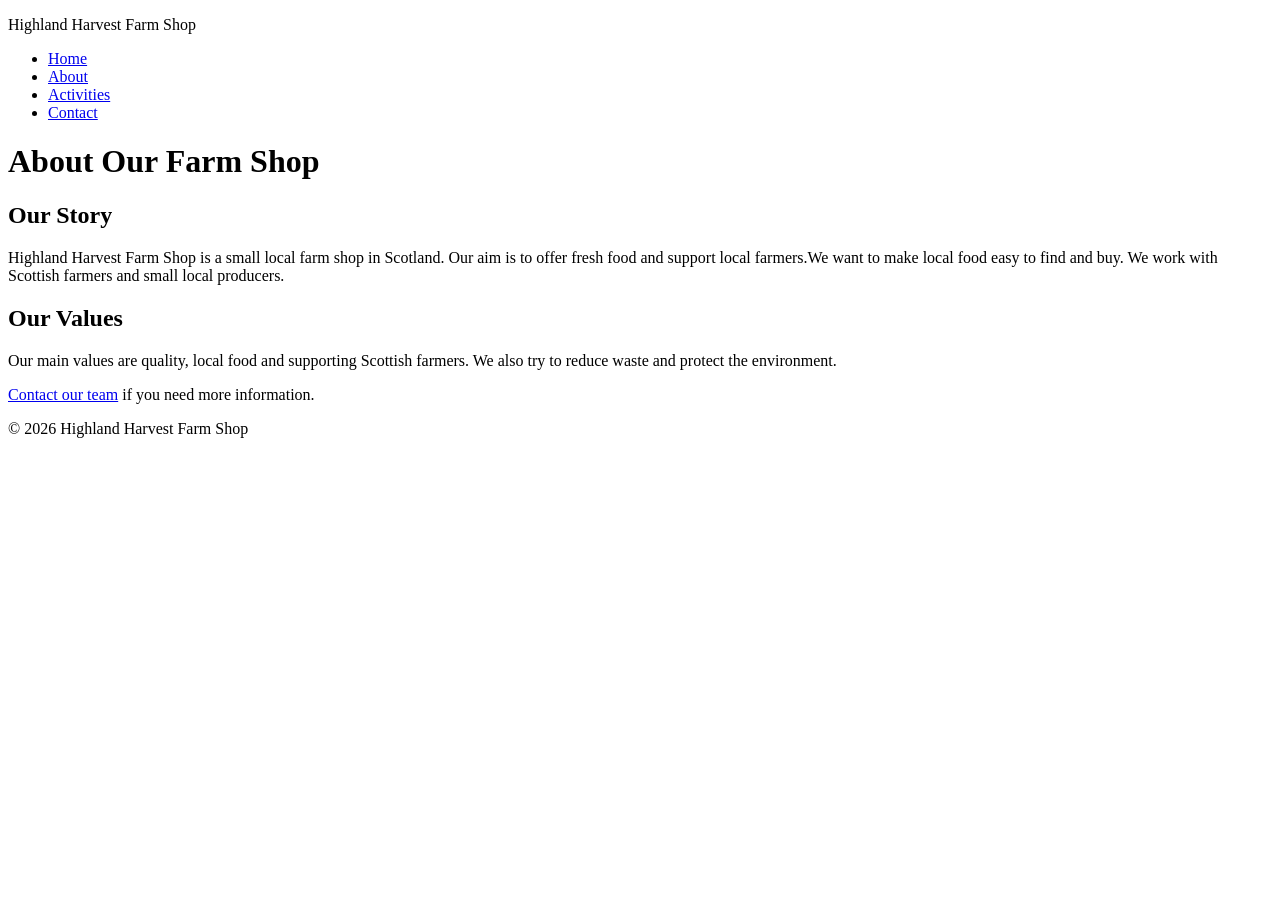
==== about.html @ ef6946bd "Create website pages" ====
<!DOCTYPE html>
<html lang="en-GB">

<head>
    <meta charset="UTF-8">
    <meta name="viewport" content="width=device-width, initial-scale=1.0">

    <title>Highland Harvest Farm Shop | About</title>

    <link rel="stylesheet" href="css/style.css">
</head>

<body>

    <header>
        <p class="site-name">Highland Harvest Farm Shop</p>
    </header>

    <nav>
        <ul>
            <li><a href="index.html">Home</a></li>
            <li><a href="about.html">About</a></li>
            <li><a href="activities.html">Activities</a></li>
            <li><a href="contact.html">Contact</a></li>
        </ul>
    </nav>

    <main>
        <h1>About Our Farm Shop</h1>

        <section>
            <h2>Our Story</h2>
            <p>Highland Harvest Farm Shop is a small local farm shop
                in Scotland. Our aim is to offer fresh food and support
                local farmers.We want to make local food easy to find and buy.
                We work with Scottish farmers and small local producers.
            </p>
        </section>

        <section>
            <h2>Our Values</h2>
            <p>Our main values are quality, local food and supporting
                Scottish farmers. We also try to reduce waste and
                protect the environment.
            </p>

            <p>
                <a href="contact.html">Contact our team</a> if you need more information.
            </p>
        </section>
    </main>

    <footer>
        <p>&copy; 2026 Highland Harvest Farm Shop</p>
    </footer>

</body>

</html>
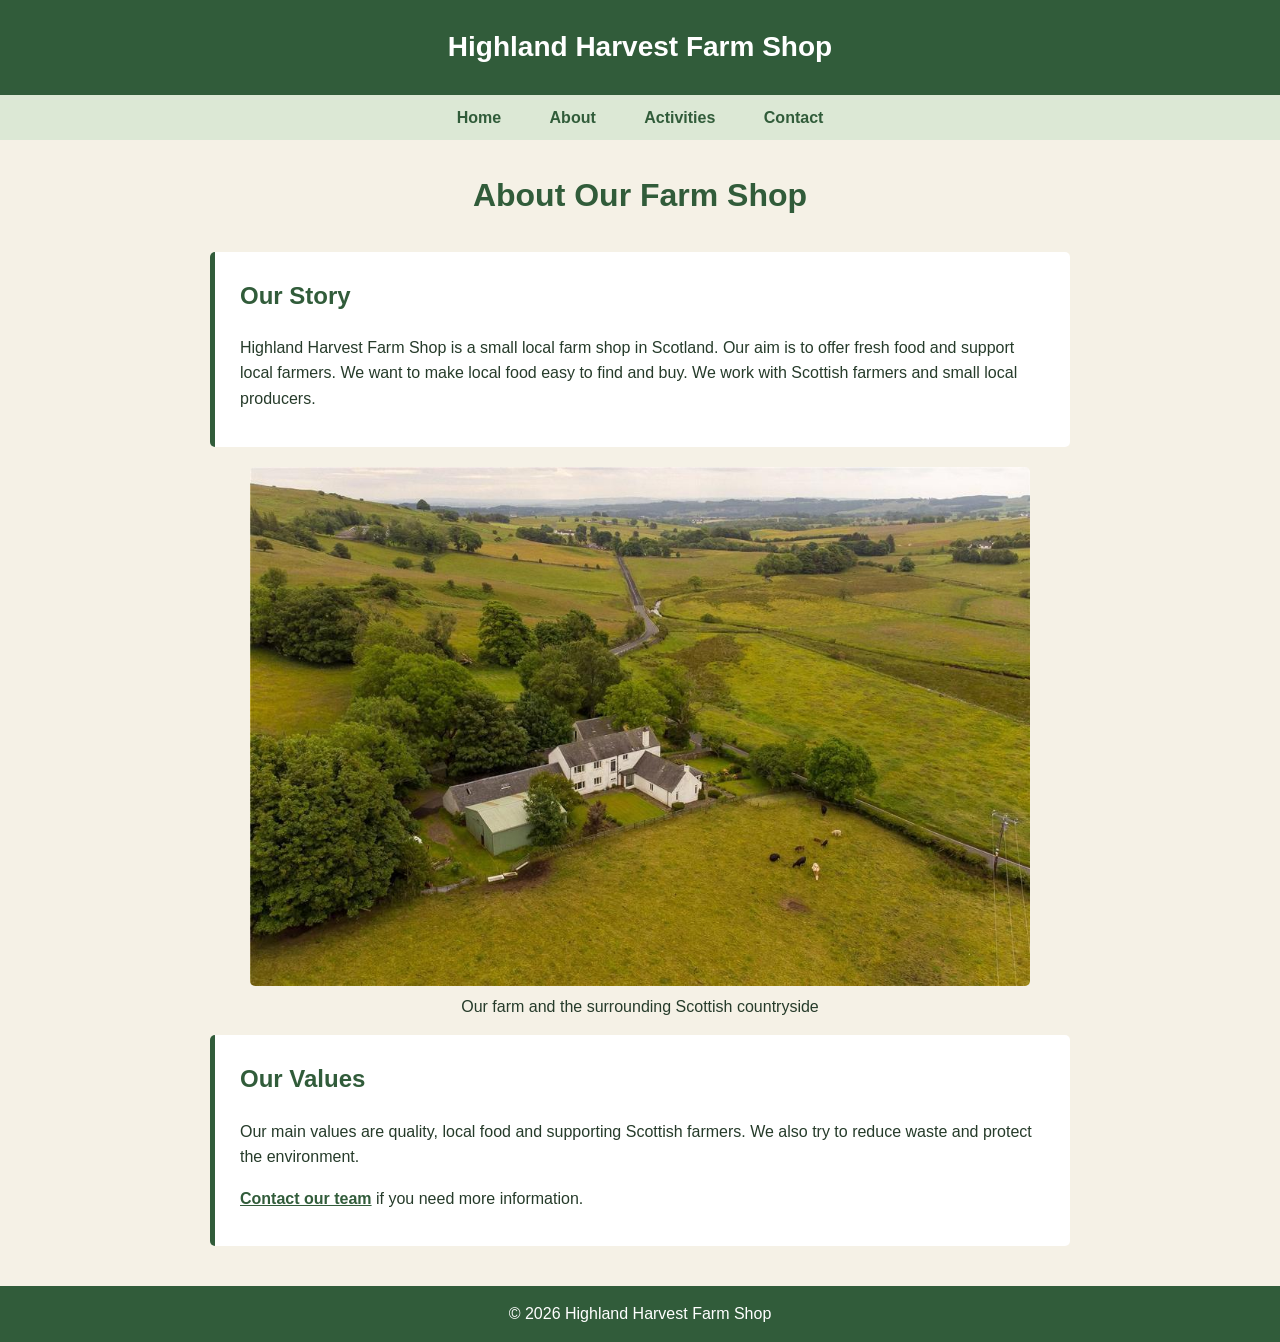
==== commit f5bfe0c1: "Complete and test Week 4 website" ====
--- a/about.html
+++ b/about.html
@@ -32,10 +32,15 @@
             <h2>Our Story</h2>
             <p>Highland Harvest Farm Shop is a small local farm shop
                 in Scotland. Our aim is to offer fresh food and support
-                local farmers.We want to make local food easy to find and buy.
+                local farmers. We want to make local food easy to find and buy.
                 We work with Scottish farmers and small local producers.
             </p>
         </section>
+
+        <figure class="photo">
+            <img src="images/farm-countryside.jpg" alt="Scottish countryside surrounding the farm">
+            <figcaption>Our farm and the surrounding Scottish countryside</figcaption>
+        </figure>
 
         <section>
             <h2>Our Values</h2>
--- a/css/style.css
+++ b/css/style.css
@@ -0,0 +1,175 @@
+
+/* General styles */
+
+* {
+    box-sizing: border-box;
+}
+
+body {
+    margin: 0;
+    font-family: Arial, sans-serif;
+    background-color: #F5F1E6;
+    color: #263B2A;
+    line-height: 1.6;
+}
+
+main a {
+    color: #315C3A;
+    font-weight: bold;
+}
+
+main a:hover {
+    color: #1F4027;
+}
+
+
+/* Header */
+
+header {
+    background-color: #315C3A;
+    color: white;
+    text-align: center;
+    padding: 25px;
+}
+
+.site-name {
+    margin: 0;
+    font-size: 28px;
+    font-weight: bold;
+}
+
+
+/* Navigation */
+
+nav {
+    background-color: #DCE8D5;
+    padding: 10px;
+}
+
+nav ul {
+    list-style: none;
+    margin: 0;
+    padding: 0;
+    text-align: center;
+}
+
+nav li {
+    display: inline-block;
+    margin: 0 10px;
+}
+
+nav a {
+    color: #315C3A;
+    text-decoration: none;
+    font-weight: bold;
+    padding: 8px 12px;
+}
+
+nav a:hover {
+    background-color: #315C3A;
+    color: white;
+    border-radius: 5px;
+}
+
+nav a:focus {
+    outline: 2px solid #000;
+}
+
+
+/* Main content */
+
+main {
+    max-width: 900px;
+    margin: 30px auto;
+    padding: 0 20px;
+}
+
+main > h1 {
+    color: #315C3A;
+    text-align: center;
+    margin-bottom: 30px;
+}
+
+
+/* Sections */
+
+section {
+    background-color: white;
+    padding: 25px;
+    margin-bottom: 20px;
+    border-left: 5px solid #315C3A;
+    border-radius: 5px;
+}
+
+section h2 {
+    color: #315C3A;
+    margin-top: 0;
+}
+
+section p {
+    margin-bottom: 10px;
+}
+
+/* Images */
+.photo {
+    text-align: center;
+}
+
+.photo img {
+    max-width: 100%;
+    height: auto;
+    border-radius: 5px;
+}
+
+/* Lists */
+
+section ul {
+    padding-left: 25px;
+}
+
+section li {
+    margin-bottom: 8px;
+}
+
+
+/* Footer */
+
+footer {
+    background-color: #315C3A;
+    color: white;
+    text-align: center;
+    padding: 15px;
+    margin-top: 40px;
+}
+
+footer p {
+    margin: 0;
+}
+
+
+/* Mobile */
+
+@media (max-width: 600px) {
+
+    .site-name {
+        font-size: 22px;
+    }
+
+    nav li {
+        display: block;
+        margin: 8px 0;
+    }
+
+    nav a {
+        display: block;
+    }
+
+    main {
+        margin: 20px auto;
+        padding: 0 15px;
+    }
+
+    section {
+        padding: 20px;
+    }
+}
